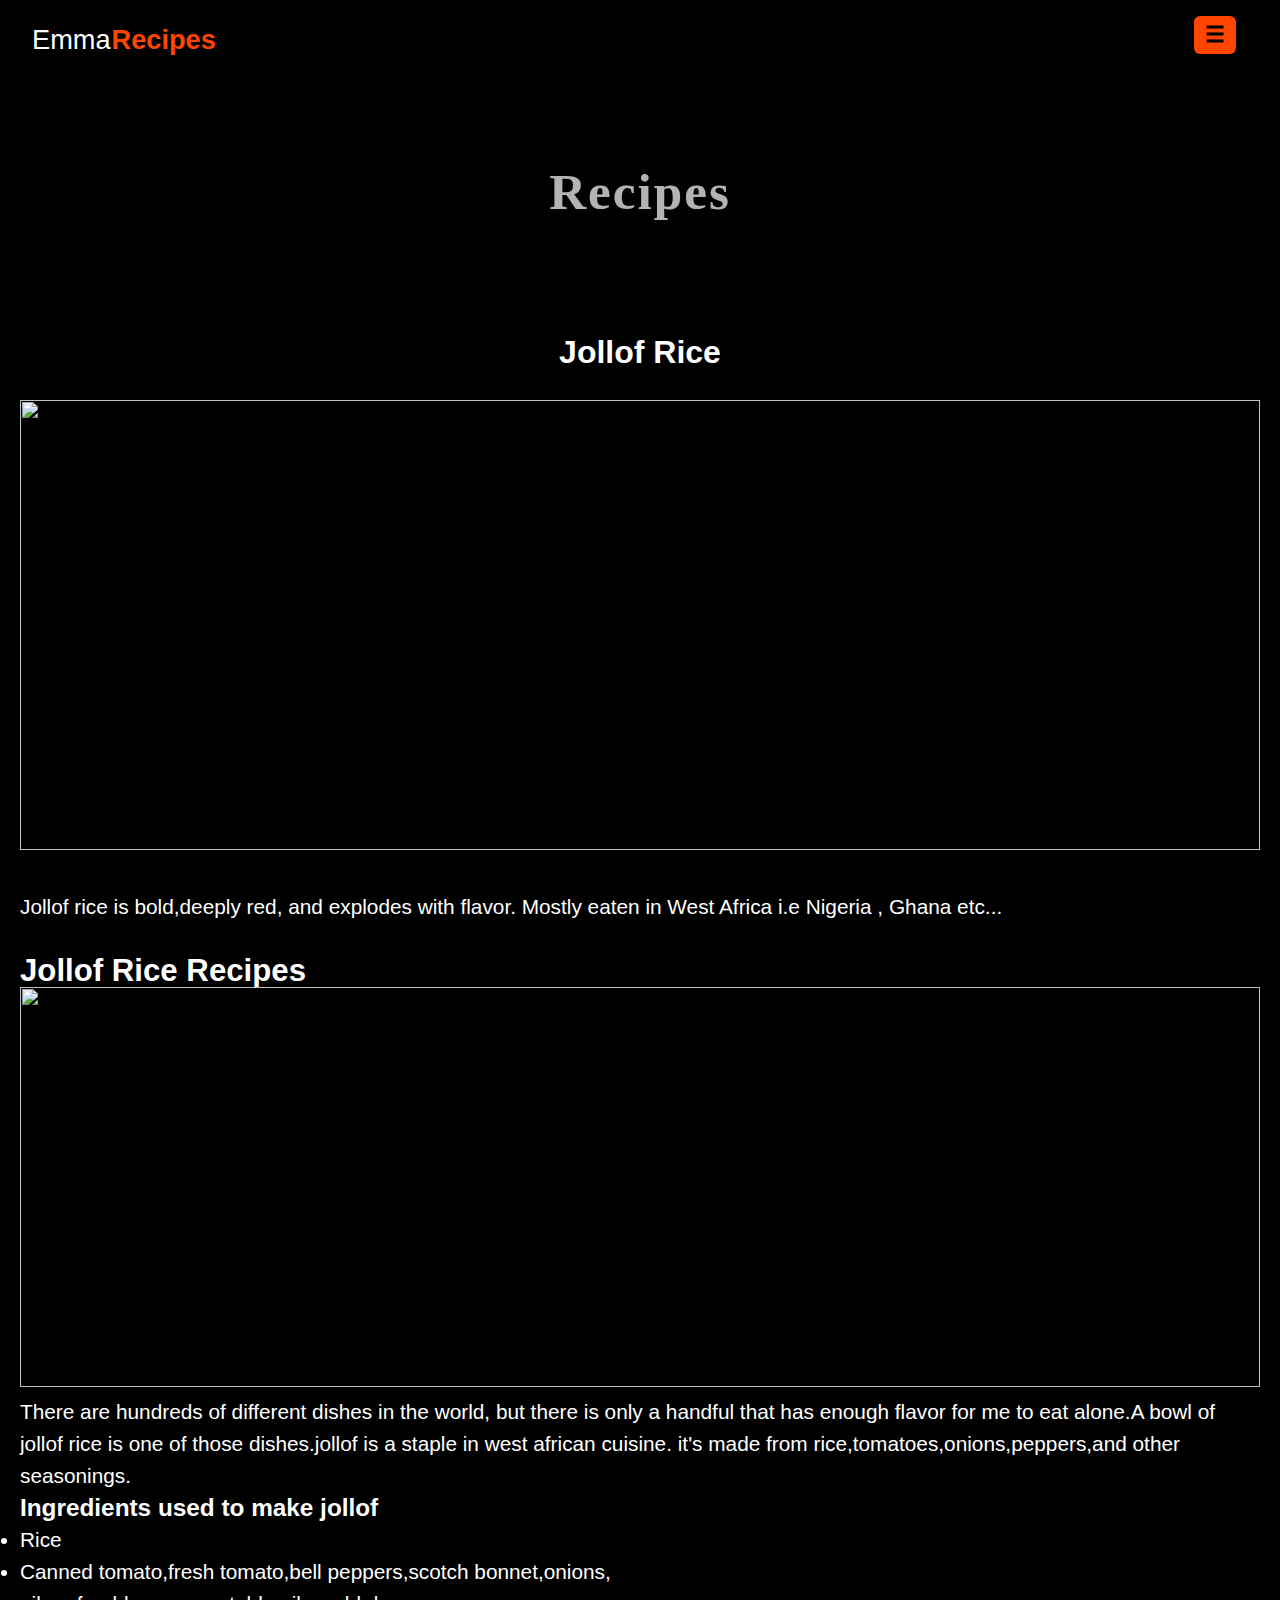
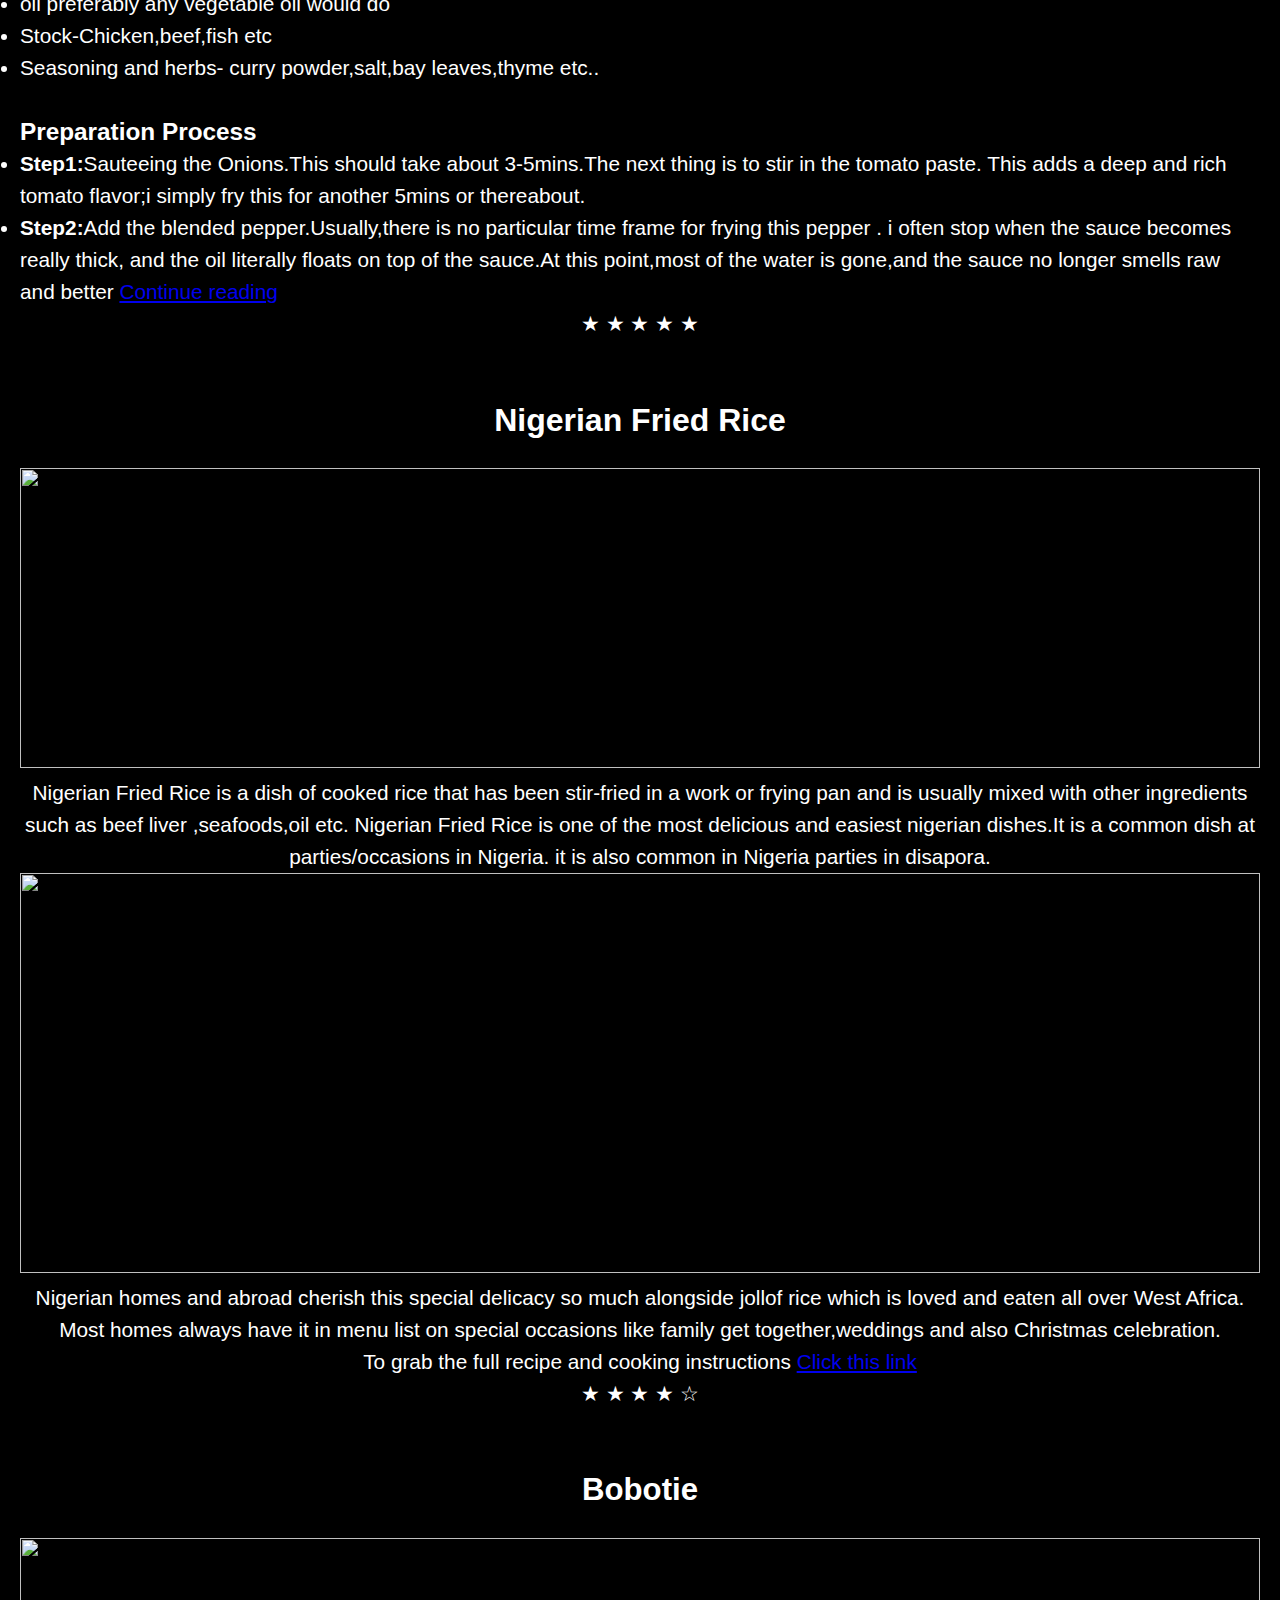
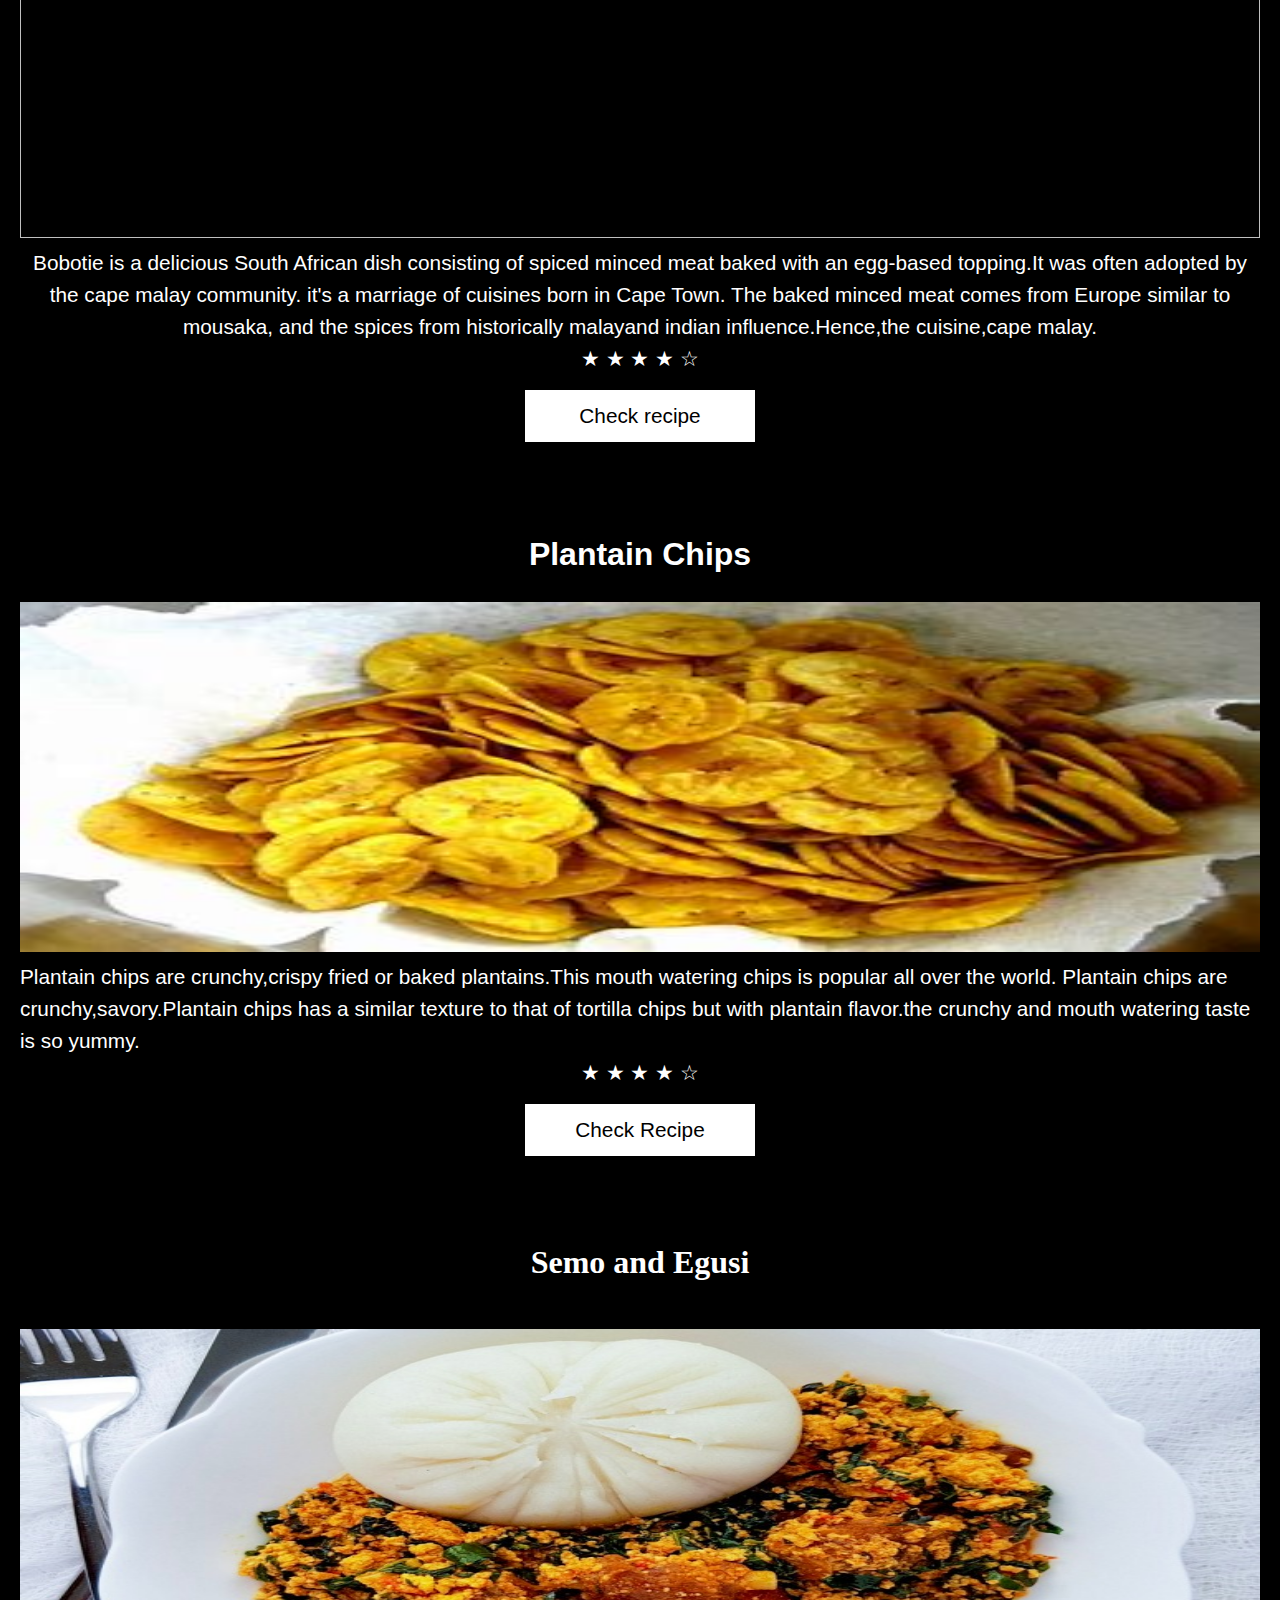
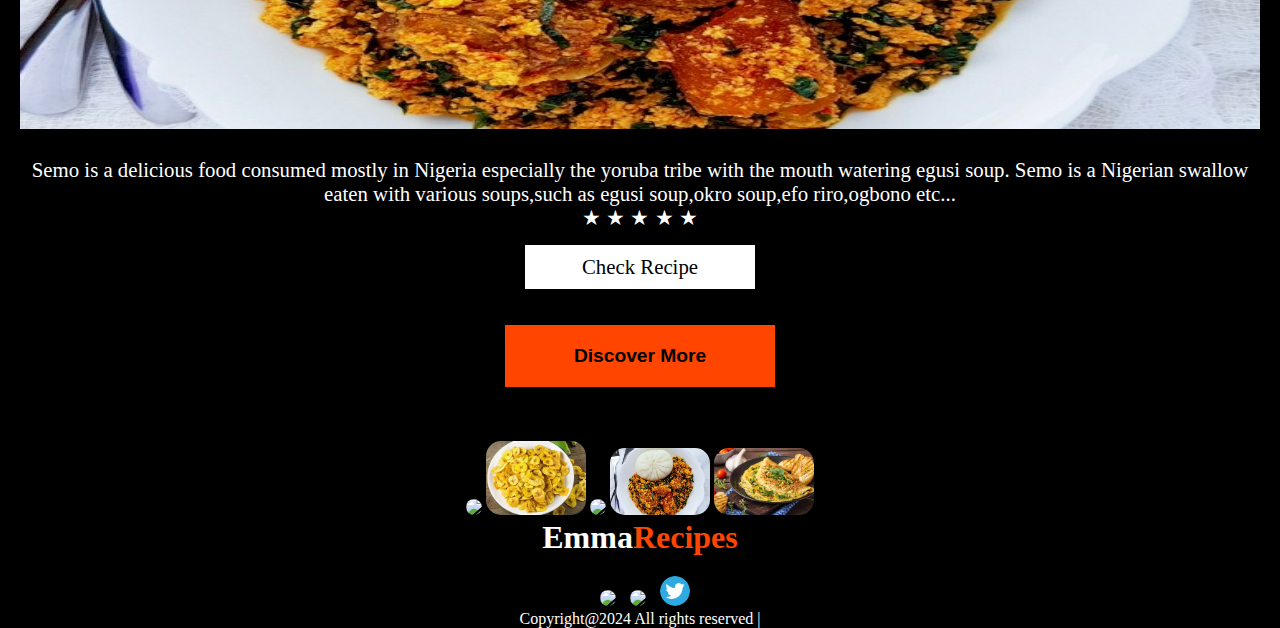
==== recipes.html @ 28b6349d "Add files via upload" ====
<!DOCTYPE html>
<html lang="en">
<head>
    <meta charset="UTF-8">
    <meta name="viewport" content="width=device-width, initial-scale=1.0">
    <title>Recipes</title>
    <style>
        *{
    margin:0;
    padding:0;
    box-sizing: border-box;
    transition: 0.7s ease-in-out;
}
body{
    background-color: black;
    min-height: 100vh;

}
header{
    background-color: black;
    color: white;
}
/*navbar section*/
.container{
    padding:1.5rem 2rem 0 2rem;
    display: flex;
    transition:1s ease-in;
    justify-content: space-between;
    align-items: flex-start;
    position: relative;
}
nav{
    display: flex;
    flex-direction: column;
    flex-wrap: wrap;
    margin-right:10px;
    margin-left: 0;
    margin-top: -15px;
    color:white;
    padding:2px;
    border-radius: 10px;
    
}
.container .logo{
  font-size:1.7rem;
  font-weight:500;
  font-family: Arial, Helvetica, sans-serif;
}
.logo span{
    color:orangered;
    margin-left:1px;
    font-weight: 700;
    
}
nav ul{
    list-style-type: none;
}
nav ul li{
    width: 100%;
    margin-bottom: 0;
    text-align: center;
    padding:0.5em;
}
nav ul a{
    color: white;
    text-decoration: none;
    line-height:2.5rem;
    padding:0 20px;
    font-size: larger;
    font-family: Arial, Helvetica, sans-serif;
}
.nav-btn{
    background-color:orangered;
    padding:6px;
    border-radius: 5px;
}
nav a:hover{
    background-color: white;
    color:black;
    width:100%;
    transition: 1s;
    padding:5px 25px;
}
.label{
    font-size:1.4rem;
    font-weight:900;
}
nav ul:last-child{
    width:100%;
    flex-basis: 100%;
}
input[type='checkbox']:not(:checked)+ul{
    display:none;
 }
 nav input[type='checkbox'], nav label{
     display: none;
 }
 nav label{
    display: block;
    text-align: center;
    padding:0.7rem;
    border-radius:6px;
    background-color: orangered;
    color:black;
    line-height:1rem;
    margin-top:5px;
    align-self: center;
  }
  /*hero section*/
  .hero-section{
    background-image: url(hamburger1.jpg);
    background-repeat: no-repeat;
    background-size: cover;
    background-position: center;
    margin:20px 25px 30px 25px;
    height:230px;
    display: flex;
    justify-content: center;
    align-items: center;
    font-size:1.6rem;
    letter-spacing: 2px;
    border-radius:10px;
    opacity: 0.7;
  }
  main{
    color:white;
    margin-top: 20px;
    padding:0px 20px;
  }
  .main-section{
    font-size: 1.3rem;
    line-height:2rem;
    font-family:'Trebuchet MS', 'Lucida Sans Unicode', 'Lucida Grande', 'Lucida Sans', Arial, sans-serif;
  }
  .main-section h1{
    text-align: center;
    font-size: 2rem;
  }
  .btn{
      text-decoration: none;
      background-color:white;
      color:black;
      display: flex;
      margin:0 auto;
      margin-top: 15px;
      width:230px;
      padding:10px 0;
      text-align: center;
      justify-content: center;
      align-items: center;
  }
  .main-section-e h1{
    font-size: 2rem;
  }
  .main-section-e{
    font-size:1.3rem;
  }
  footer{
    color:white;
}
footer img{
    border-radius: 15px;
}
.footer-icon img{
    margin-top:20px;
    margin-left: 10px;
}
.footer-icon span{
    color:orangered;
}
.last-btn{
    text-decoration: none;
    background-color: orangered;
    color:black;
    font-size:1.2rem;
    font-family: 'Trebuchet MS', 'Lucida Sans Unicode', 'Lucida Grande', 'Lucida Sans', Arial, sans-serif;
    font-weight: 900;
    width:270px;
    padding:20px 0;
    display: flex;
    margin: 0 auto;
    justify-content: center;
    align-items: center;
}
    </style>
</head>
<body>
    <header>
        <div class="container">
            <div class="logo">Emma<span>Recipes</span></div>
            <nav>
            <label class="label" for="menu">
             &#9776
            </label>
            <input id="menu" type="checkbox">
                <ul>
                    <li><a href="index.html">Home</a> </li>
                    <li><a href="about.html">About</a> </li>
                    <li><a href="tag.html">Tags</a> </li>
                    <li><a href="recipes.html">Recipes</a> </li>
                    <li><a class="nav-btn" href="contact.html">Contact</a></li>
                </ul>
            </nav>
            </div>
            <div class="hero-section">
                <h1>Recipes</h1>
            </div>
            </header>
            <main>
                <section class="main-section">
                    <h1>Jollof Rice</h1>
                    <br>
                    <img src="jollof.jpg" width="100%" height="450px">
                    <br>
                    <br>
                    <p>Jollof rice is bold,deeply red, and explodes with flavor.
                        Mostly eaten in West Africa i.e Nigeria , Ghana etc...</p>
                      <br>
                      <h2>Jollof Rice Recipes</h2>
                      <img src="jollof.jpg" width="100%" height="400px">
                      <br
                      <p>There are hundreds of different dishes in the world,
                         but there is only a handful that has enough flavor for me to eat alone.A bowl
                        of jollof rice is one of those dishes.jollof is a staple in west african cuisine.
                   it's made from rice,tomatoes,onions,peppers,and other seasonings. </p>
                   <h3><b>Ingredients used to make jollof</b></h3>
                   <li>Rice</li>
                   <li>Canned tomato,fresh tomato,bell peppers,scotch bonnet,onions,</li>
                   <li>oil preferably any vegetable oil would do</li>
                   <li>Stock-Chicken,beef,fish etc</li>
                   <li>Seasoning and herbs- curry powder,salt,bay leaves,thyme etc..</li>
                      <br>
                      <h3>Preparation Process</h2>
                      <li><b>Step1:</b>Sauteeing the Onions.This should take about 3-5mins.The next thing is to stir in the tomato paste.
                    This adds a deep and rich tomato flavor;i simply fry this for another 5mins or thereabout.</li>
                    <li><b>Step2:</b>Add the blended pepper.Usually,there is no particular time frame for frying this pepper
                   . i often stop when the sauce becomes really thick, and the oil literally floats on top of the sauce.At this point,most of the water is gone,and the sauce no longer smells raw and better
                    <a href="https://cheflolaskitchen.com/jollf-rice/">Continue reading</a></li>
                    <center>
                    &#9733 &#9733 &#9733 &#9733 &#9733
                  </center>
                    <section class="main-section-b">
                <br><br>
                <center>
                <h1>Nigerian Fried Rice</h1>
                <br>
               <a href="naijafriedrice2.jpg"><img src="naijafriedrice2.jpg" width="100%" height="300px"></a>
               <p>Nigerian Fried Rice is a dish of cooked rice that has been stir-fried in a work or frying pan and is usually mixed with other ingredients such as beef liver ,seafoods,oil etc.
                Nigerian Fried Rice is one of the most delicious and easiest nigerian dishes.It is a common dish at parties/occasions in Nigeria.
                it is also common in Nigeria parties in disapora.
                <img src="naijafriedrice.jpg" width="100%" height="400px">
                <p>
                    Nigerian homes and abroad cherish this special delicacy so much alongside jollof rice which is loved and eaten all over West Africa.
                    Most homes always  have it in menu list on special occasions like family get together,weddings and also Christmas celebration.
                </p>
            </p>
               <P>To grab the full recipe and cooking instructions
                <a href="https://www.allnigerianrecipes.com/rice/nigerian-fried-rice/">Click this link</a>
               </p>
               &#9733 &#9733 &#9733 &#9733 &#x2606

            </section>
            <section class="main-section-c">
              <br><br>
             <center> <h2>Bobotie</h2></center>
              <br>
              <center>
              <a href="bobotie.jpg"><img src="bobotie.jpg" width="100%" height="300px"></a>
              <br>
              <p>Bobotie is a delicious South African dish consisting of spiced minced meat baked with an egg-based topping.It was often adopted by the cape malay community.
                it's a marriage of cuisines born in Cape Town. The baked minced meat comes from Europe  similar to mousaka, and the spices from historically malayand indian influence.Hence,the cuisine,cape malay.
              </p>
              &#9733 &#9733 &#9733 &#9733 &#x2606
              <a class="btn" href="https://www.pantsdownapronson.com"/south-african-bobotie-recipe/">Check recipe</a>
            </section>
            <br>
            <br>
            <br>
            <section class="main-section-d">
                <h1>Plantain Chips</h1>
                <br>
                <img src="plantain1.jpg" width="100%" height="350px">
               <br>
                <p> Plantain chips are crunchy,crispy fried or baked plantains.This mouth watering chips is popular all over the world.
                    Plantain chips are crunchy,savory.Plantain chips has a similar texture to that of tortilla chips but with plantain flavor.the crunchy and mouth watering taste is so yummy.</p>
                </p>
                <center>
                &#9733 &#9733 &#9733 &#9733 &#x2606
                <a class="btn" href="https://www.preciouscore.com/plantain-chips/">Check Recipe</a>
            </section>
        </center>
            <br>
            <br>
             </section>
             <section class="main-section-e">
                <br>
                <center>
                <h1>Semo and Egusi</h1>
                <br>
                <br>
                <img src="semo.jpg" width="100%" height="400px">
          <br><br>
              <p>Semo is a delicious food consumed mostly in Nigeria especially the yoruba tribe with the mouth watering egusi soup.
                Semo is a Nigerian swallow eaten with various soups,such as egusi soup,okro soup,efo riro,ogbono etc...
              </p>
              &#9733 &#9733 &#9733 &#9733 &#9733
              <a class="btn" herf= " https://www.fmnfoods.com/2021/07/29/semovita-egusi-soup/?amp=1">Check Recipe</a>
            </section>
            </main>
            <br>
            <br>
<a class="last-btn" href="https://africa-cuisine.com">Discover More </a>
            <br>
            <br><br>
            <footer>
                <center>
                <div class="img-box">
                    <img src="crispychicken2.jpg" width="115px">
                    <img src="plantain2.jpg" width="100px">
                    <img src="friedpotatoes2.jpg" width="100px">
                    <img src="semo.jpg" width="100px">
                    <img src="omelette.jpeg" width="100px">
                </div>
                <div class="footer-icon">
                    <h1>Emma<span>Recipes</span></h1>
                    <img src="fblogo.jpg" width="30px">
                    <img src="instalogo.jpg" width="30px">
                    <img src="twitterlogo.jpg" width="30px">
                </div>
                <section class="last-part">
                    <p>Copyright@2024 All rights reserved |</p>
                </section>
            </footer>
</body>
</html>
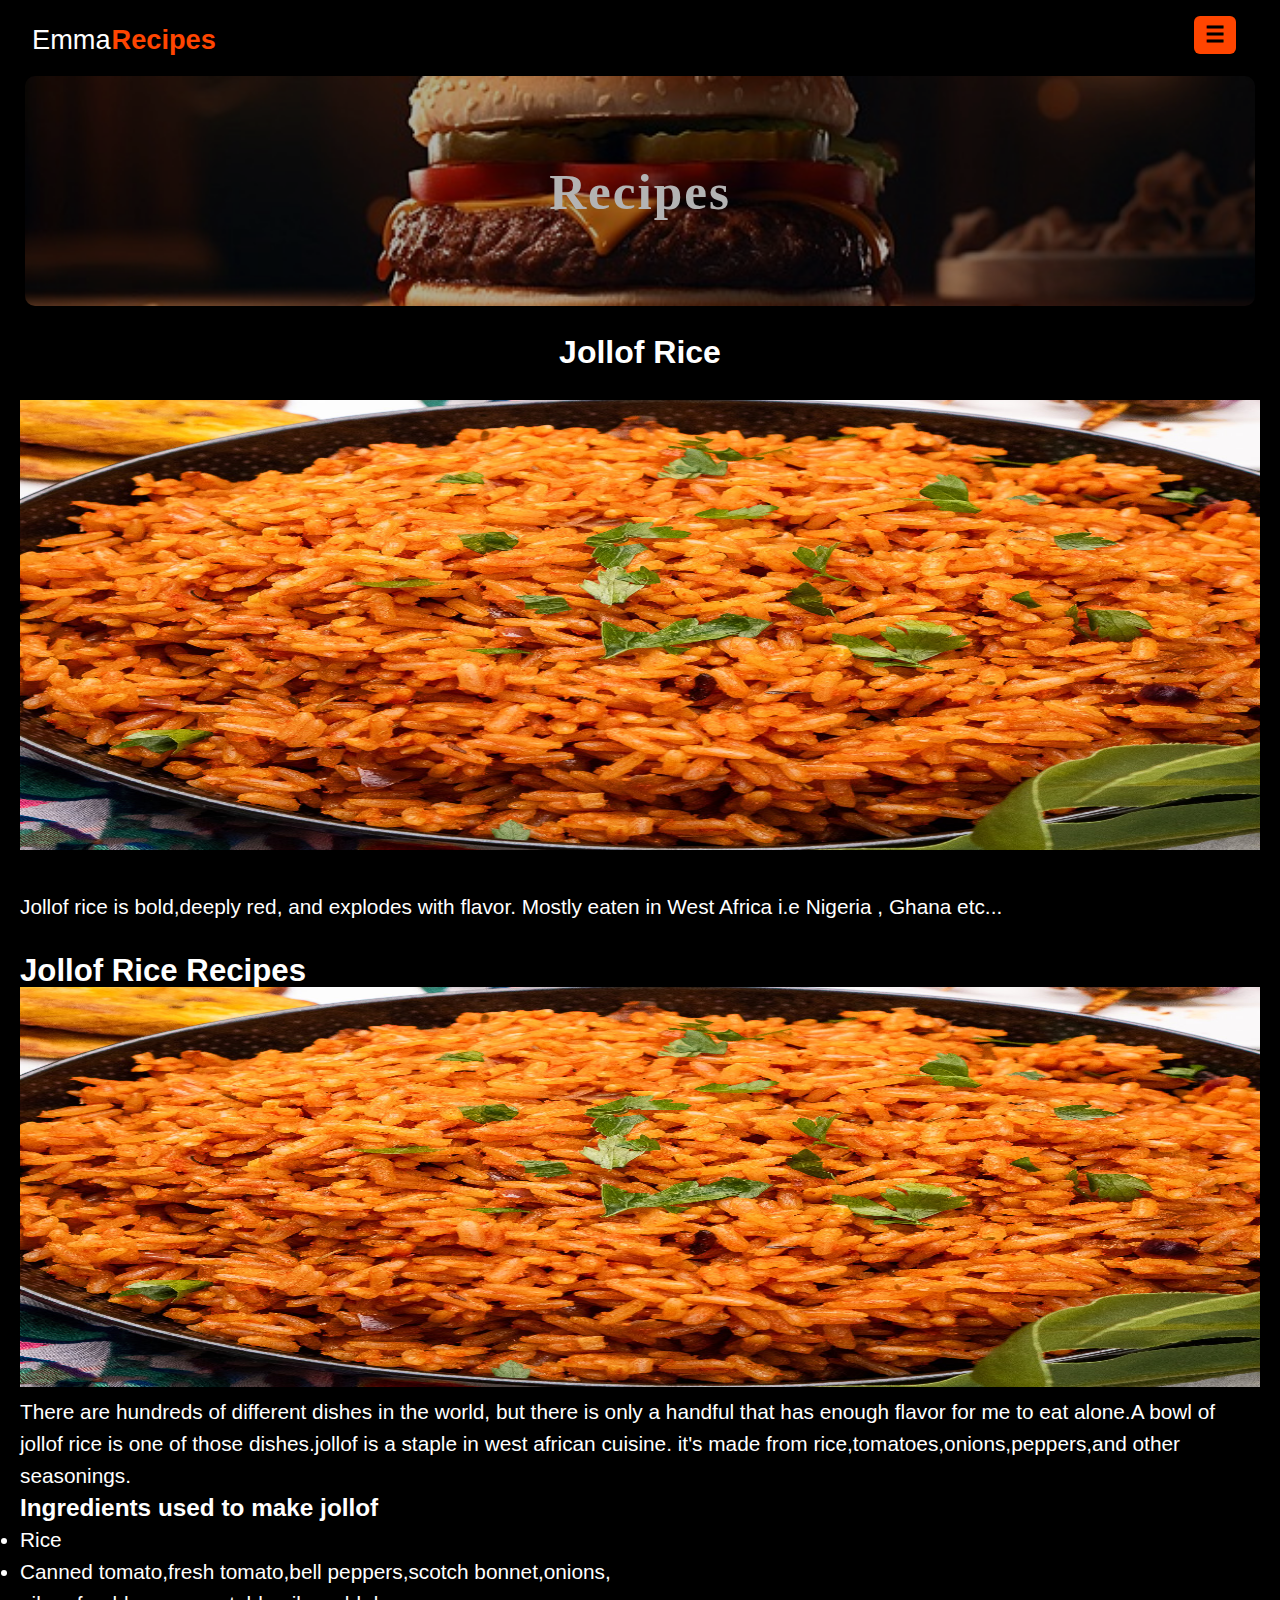
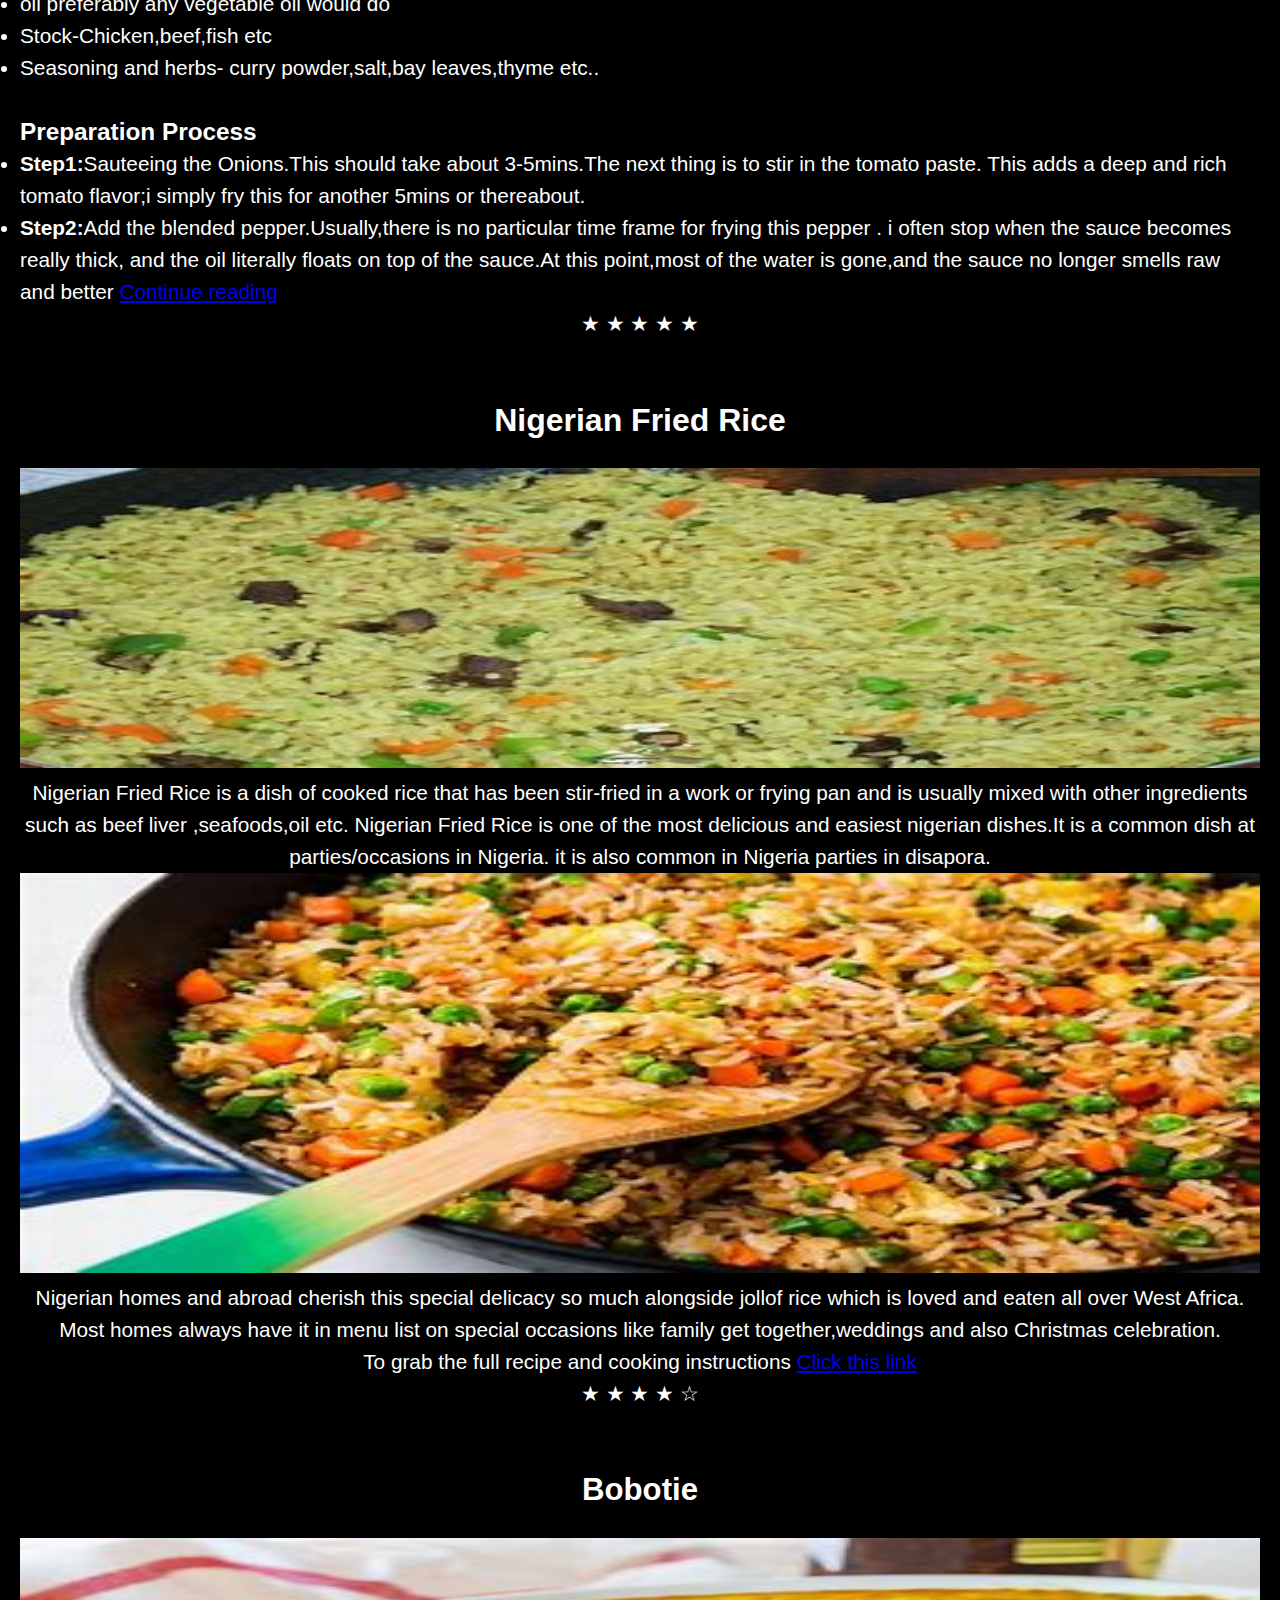
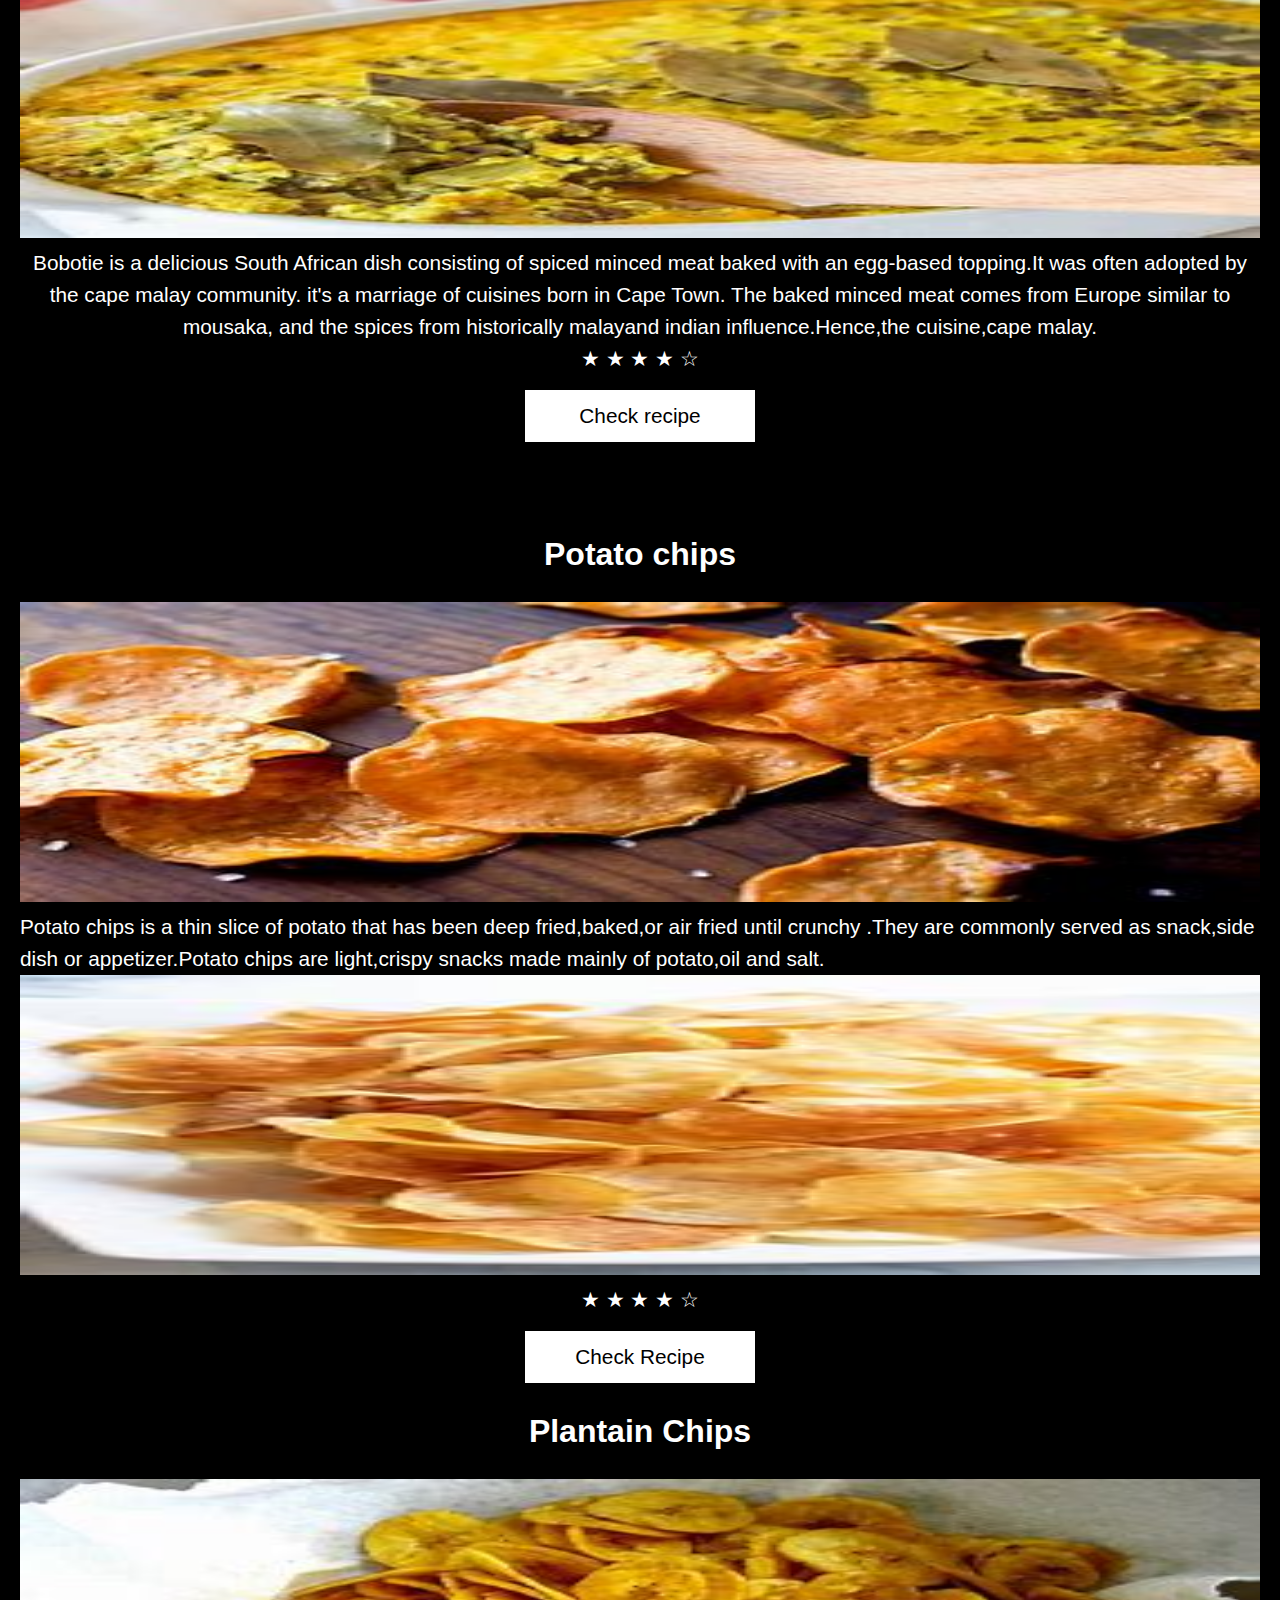
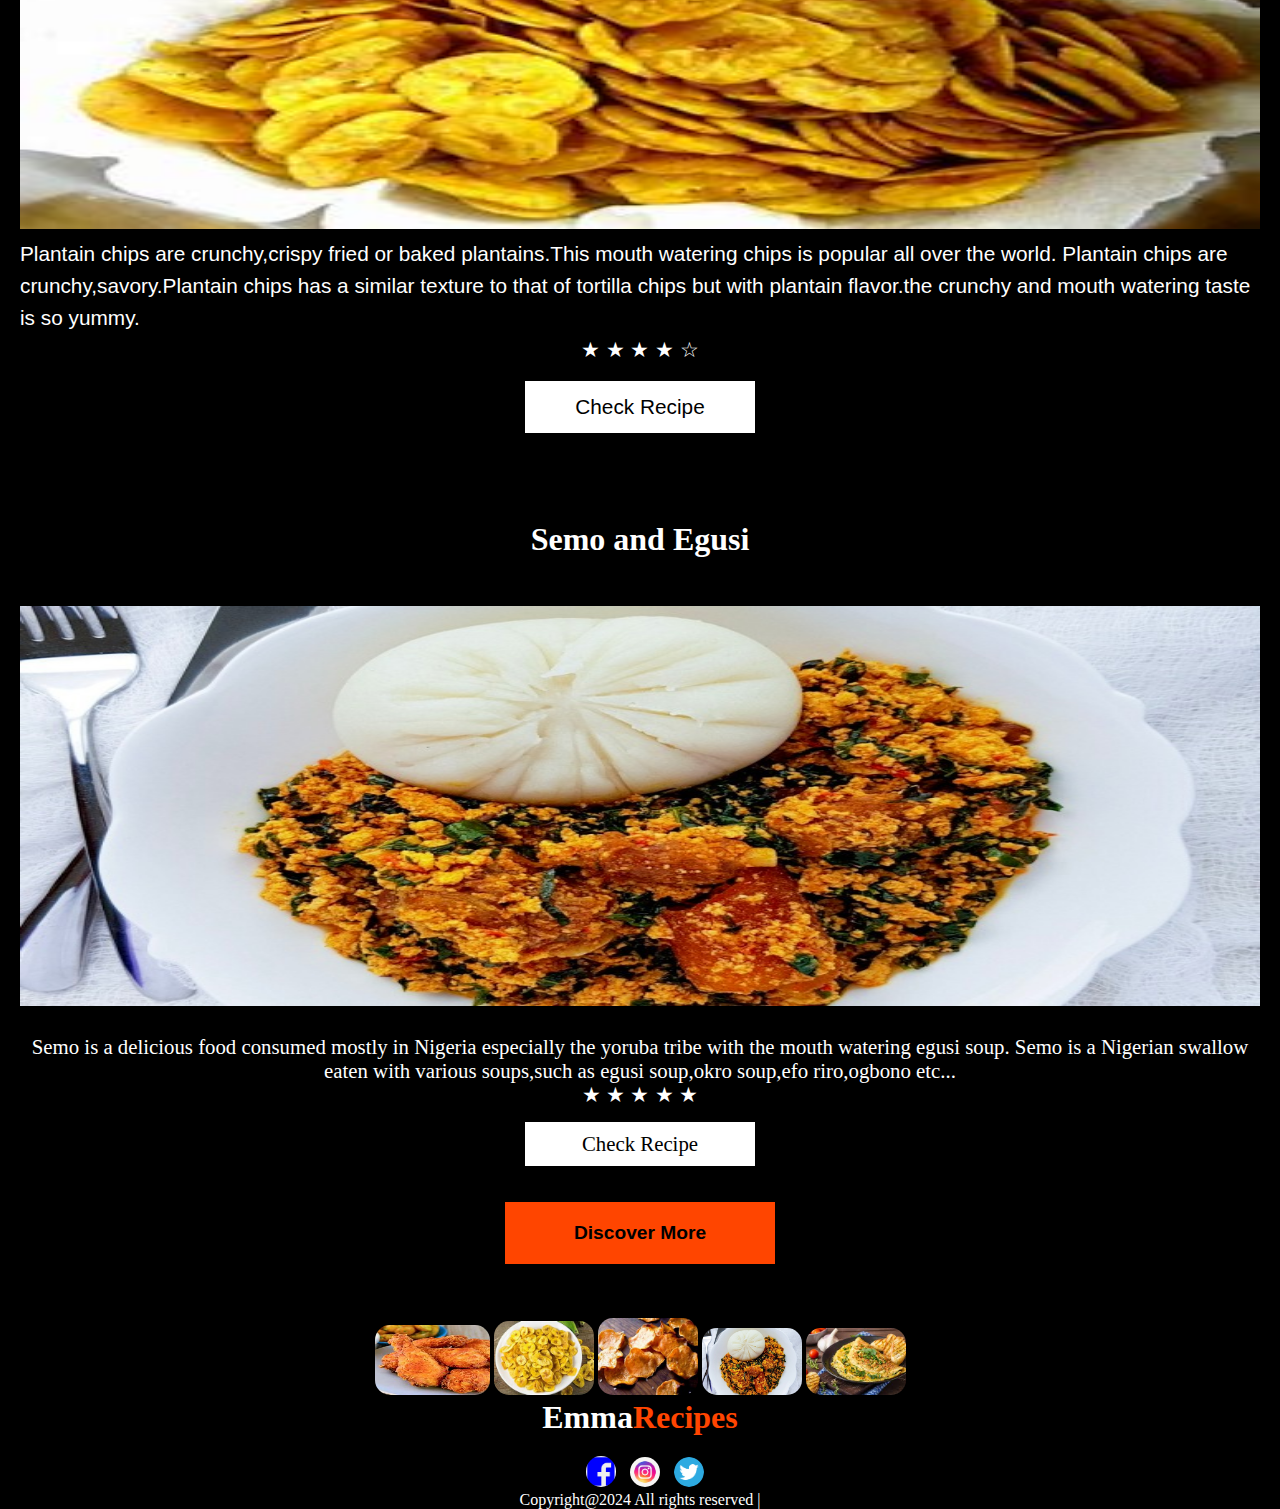
==== commit cdaf69cd: "Add files via upload" ====
--- a/recipes.html
+++ b/recipes.html
@@ -9,11 +9,12 @@
     margin:0;
     padding:0;
     box-sizing: border-box;
-    transition: 0.7s ease-in-out;
+    transition: 1s ease-in-out;
 }
 body{
     background-color: black;
     min-height: 100vh;
+    transition: 1s ease-in-out;
 
 }
 header{
@@ -248,7 +249,7 @@
                <p>Nigerian Fried Rice is a dish of cooked rice that has been stir-fried in a work or frying pan and is usually mixed with other ingredients such as beef liver ,seafoods,oil etc.
                 Nigerian Fried Rice is one of the most delicious and easiest nigerian dishes.It is a common dish at parties/occasions in Nigeria.
                 it is also common in Nigeria parties in disapora.
-                <img src="naijafriedrice.jpg" width="100%" height="400px">
+                <img src="friedrice1.jpg" width="100%" height="400px">
                 <p>
                     Nigerian homes and abroad cherish this special delicacy so much alongside jollof rice which is loved and eaten all over West Africa.
                     Most homes always  have it in menu list on special occasions like family get together,weddings and also Christmas celebration.
@@ -276,6 +277,21 @@
             <br>
             <br>
             <br>
+            <section class="main-section-potato">
+                <h1>Potato chips</h1>
+                <br>
+                <img src="friedpotatoes2.jpg" width="100%" height="300px">
+                <br>
+                <p>Potato chips is a thin slice of potato that has been deep fried,baked,or air fried until crunchy
+                    .They are commonly served as snack,side dish or appetizer.Potato chips are light,crispy snacks made mainly of potato,oil and salt.
+                </p>
+                 <img src="friedpotatoes1.jpg" width="100%" height="300px">
+                 <br>
+              <center>&#9733 &#9733 &#9733 &#9733 &#x2606
+</center>
+                 <a class="btn" href="https://www.servedfromscratch.com/homemade-potato-chips/"> Check Recipe</a>
+            </section>
+            <br>
             <section class="main-section-d">
                 <h1>Plantain Chips</h1>
                 <br>
@@ -304,7 +320,7 @@
                 Semo is a Nigerian swallow eaten with various soups,such as egusi soup,okro soup,efo riro,ogbono etc...
               </p>
               &#9733 &#9733 &#9733 &#9733 &#9733
-              <a class="btn" herf= " https://www.fmnfoods.com/2021/07/29/semovita-egusi-soup/?amp=1">Check Recipe</a>
+              <a class="btn" href= " https://www.fmnfoods.com/2021/07/29/semovita-egusi-soup/?amp=1">Check Recipe</a>
             </section>
             </main>
             <br>
@@ -315,7 +331,7 @@
             <footer>
                 <center>
                 <div class="img-box">
-                    <img src="crispychicken2.jpg" width="115px">
+                    <img src="crispychicken1.jpg" width="115px" height="70px">
                     <img src="plantain2.jpg" width="100px">
                     <img src="friedpotatoes2.jpg" width="100px">
                     <img src="semo.jpg" width="100px">
